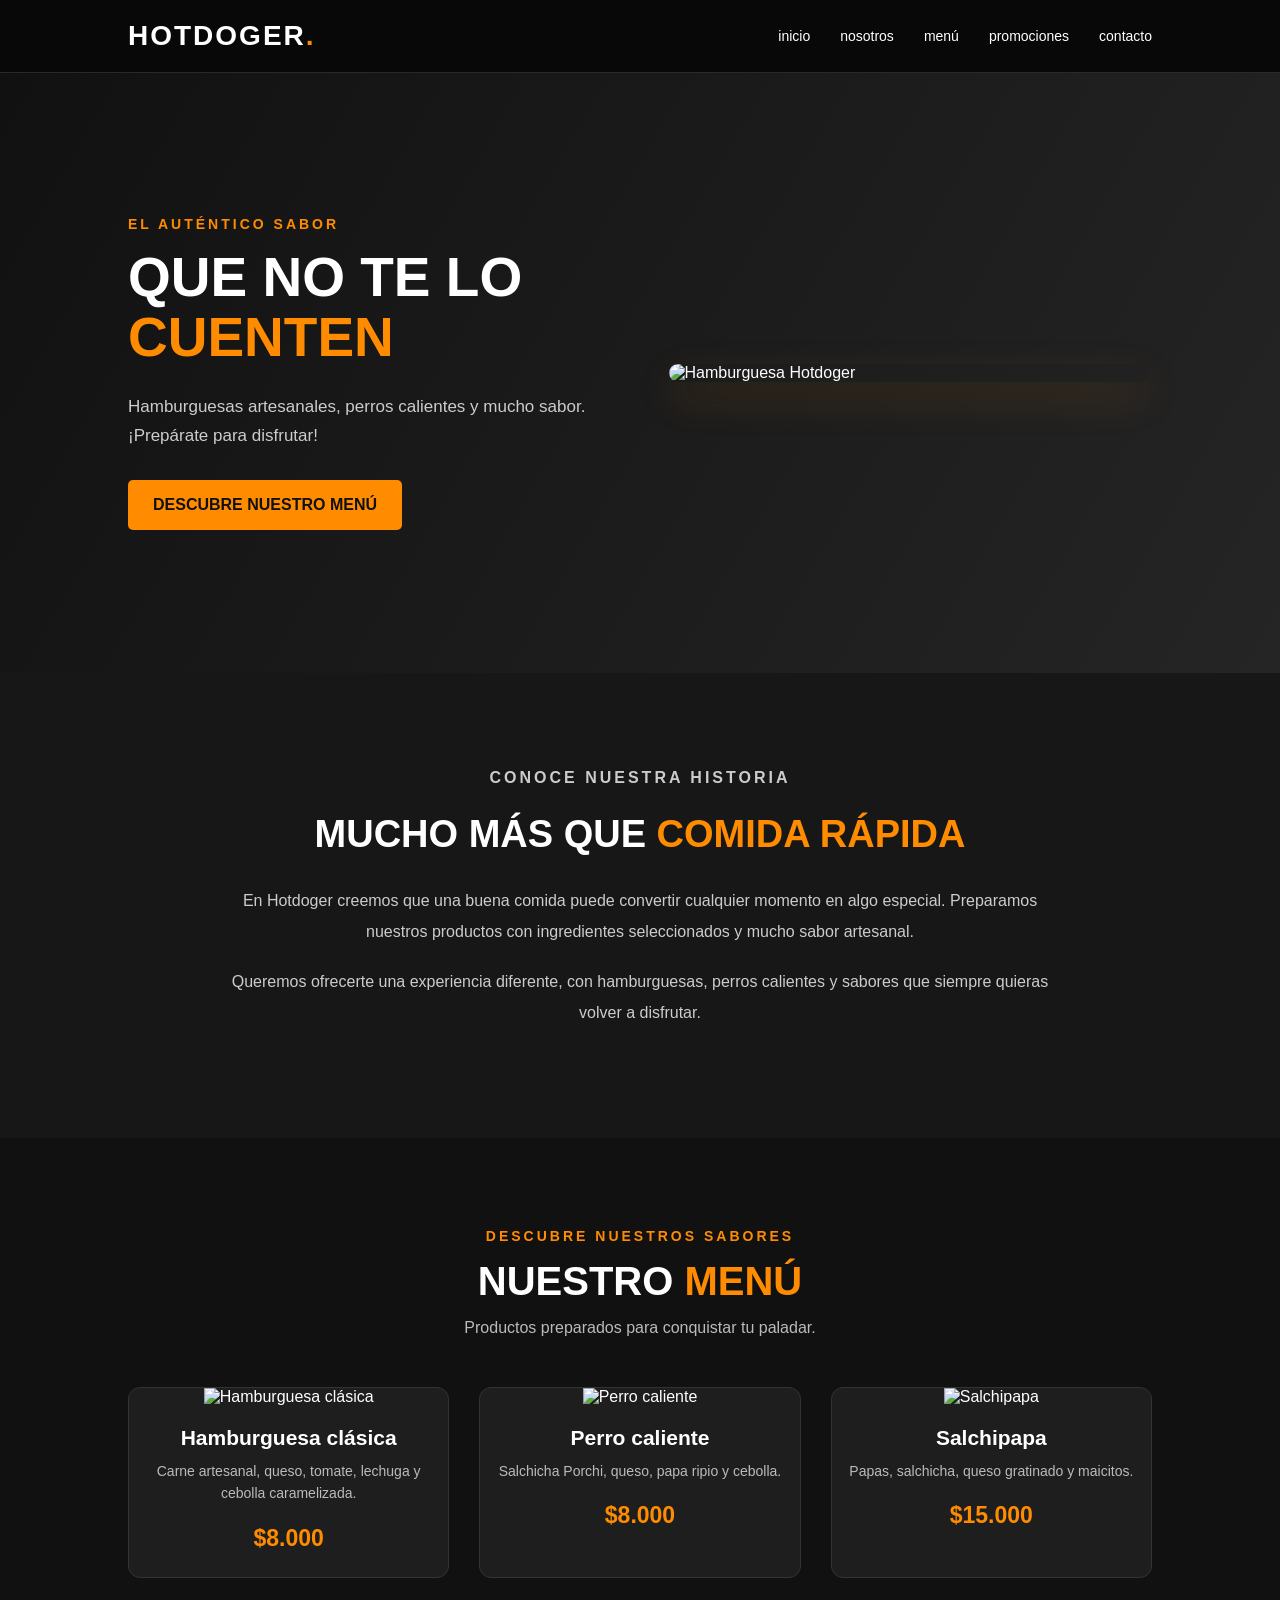
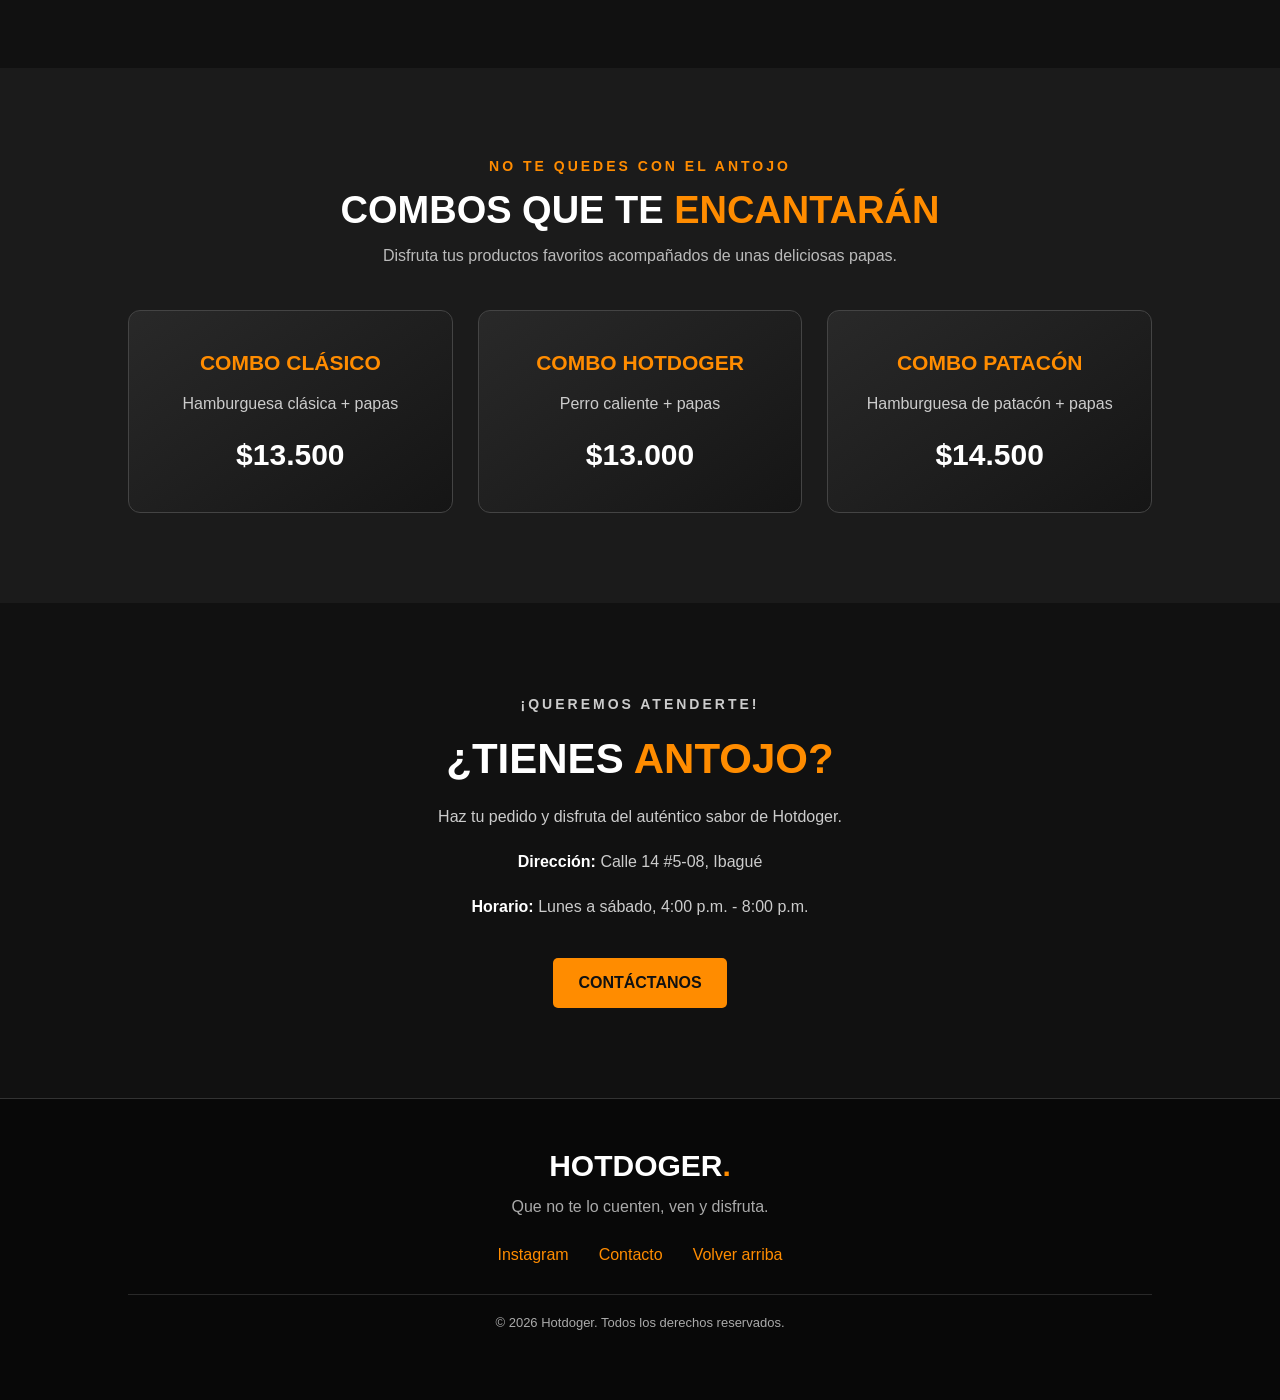
==== index/index.html @ 0bca0cd9 "Se agrega index.html y su .css" ====
<!DOCTYPE html>
<html lang="es">
<head>
    <meta charset="UTF-8">
    <meta name="viewport" content="width=device-width, initial-scale=1.0">
    <title>Hotdoger | Que no te lo cuenten</title>
    <link rel="stylesheet" href="estilos.css">
</head>
<body>
    <header>
        <nav class="navbar">
        <div class="logo">
        <h1>HOTDOGER<span>.</span></h1>
        </div>
        <ul nav class="nav-links">
            <li><a href="#inicio">inicio</a></li>
            <li><a href="#nosotros">nosotros</a></li>
             <li><a href="#menú">menú</a></li>
              <li><a href="#promociones">promociones</a></li>
               <li><a href="#contacto">contacto</a></li>

        </ul>
    

        </nav>

    </header>

<section id="inicio">

    <div class="hero-content">

        <p class="subtitulo">EL AUTÉNTICO SABOR</p>

        <h2>QUE NO TE LO <span>CUENTEN</span></h2>

        <p class="descripcion">
            Hamburguesas artesanales, perros calientes
            y mucho sabor. ¡Prepárate para disfrutar!
        </p>

        <a href="#menu" class="btn-principal">
            DESCUBRE NUESTRO MENÚ
        </a>

    </div>

    <div class="hero-image">
    <img src= "imagenes\hamburguesa.png"
    alt="Hamburguesa Hotdoger">
    </div>

</section>


<section id="nosotros">

    <div class="nosotros-contenido">

        <p class="subtitulo">CONOCE NUESTRA HISTORIA</p>

        <h2>MUCHO MÁS QUE <span>COMIDA RÁPIDA</span></h2>

        <p>
            En Hotdoger creemos que una buena comida
            puede convertir cualquier momento en algo especial.
            Preparamos nuestros productos con ingredientes
            seleccionados y mucho sabor artesanal.
        </p>

        <p>
            Queremos ofrecerte una experiencia diferente,
            con hamburguesas, perros calientes y sabores
            que siempre quieras volver a disfrutar.
        </p>

    </div>

</section>


<section id="menu">

    <div class="menu-titulo">

        <p class="subtitulo">DESCUBRE NUESTROS SABORES</p>

        <h2>NUESTRO <span>MENÚ</span></h2>

        <p>Productos preparados para conquistar tu paladar.</p>

    </div>

    <div class="menu-productos">

        <div class="producto">
            <img src="imagenes\hamburguesa 1.png" alt="Hamburguesa clásica">
            <h3>Hamburguesa clásica</h3>
            <p>Carne artesanal, queso, tomate, lechuga y cebolla caramelizada.</p>
            <h4>$8.000</h4>
        </div>

        <div class="producto">
            <img src="imagenes\perro.png" alt="Perro caliente">
            <h3>Perro caliente</h3>
            <p>Salchicha Porchi, queso, papa ripio y cebolla.</p>
            <h4>$8.000</h4>
        </div>

        <div class="producto">
            <img src="imagenes\salchipapa.png" alt="Salchipapa">
            <h3>Salchipapa</h3>
            <p>Papas, salchicha, queso gratinado y maicitos.</p>
            <h4>$15.000</h4>
        </div>

    </div>

</section>


<section id="promociones">

    <div class="promociones-titulo">

        <p class="subtitulo">NO TE QUEDES CON EL ANTOJO</p>

        <h2>COMBOS QUE TE <span>ENCANTARÁN</span></h2>

        <p>Disfruta tus productos favoritos acompañados de unas deliciosas papas.</p>

    </div>

    <div class="promociones-productos">

        <div class="promo">
            <h3>COMBO CLÁSICO</h3>
            <p>Hamburguesa clásica + papas</p>
            <h4>$13.500</h4>
        </div>

        <div class="promo">
            <h3>COMBO HOTDOGER</h3>
            <p>Perro caliente + papas</p>
            <h4>$13.000</h4>
        </div>

        <div class="promo">
            <h3>COMBO PATACÓN</h3>
            <p>Hamburguesa de patacón + papas</p>
            <h4>$14.500</h4>
        </div>

    </div>

</section>


<section id="contacto">

    <div class="contacto-contenido">

        <p class="subtitulo">¡QUEREMOS ATENDERTE!</p>

        <h2>¿TIENES <span>ANTOJO?</span></h2>

        <p>
            Haz tu pedido y disfruta del auténtico sabor
            de Hotdoger.
        </p>

        <p><strong>Dirección:</strong> Calle 14 #5-08, Ibagué</p>

        <p><strong>Horario:</strong> Lunes a sábado, 4:00 p.m. - 8:00 p.m.</p>

        <a href="https://wa.me/" class="btn-principal">
            CONTÁCTANOS
        </a>

    </div>

</section>

<footer>

    <div class="footer-contenido">

        <h2>HOTDOGER<span>.</span></h2>

        <p>Que no te lo cuenten, ven y disfruta.</p>

        <div class="footer-redes">
            <a href="https://www.instagram.com/hotdoger_iba/" target="_blank">Instagram</a>
            <a href="#contacto">Contacto</a>
            <a href="#inicio">Volver arriba</a>
        </div>

        <p class="copyright">
            © 2026 Hotdoger. Todos los derechos reservados.
        </p>

    </div>

</footer>

</body>
---- index/estilos.css ----
/* =================================
   CONFIGURACION GENERAL
================================= */

* {
    margin: 0;
    padding: 0;
    box-sizing: border-box;
}

html {
    scroll-behavior: smooth;
}

body {
    font-family: Arial, sans-serif;
    background-color: #111;
    color: #fff;
}

a {
    text-decoration: none;
}

section {
    padding: 90px 10%;
}

.subtitulo {
    color: #ff8c00;
    font-size: 14px;
    font-weight: bold;
    letter-spacing: 3px;
    margin-bottom: 15px;
}

h2 span,
h1 span {
    color: #ff8c00;
}

/* =================================
   ENCABEZADO
================================= */

header {
    width: 100%;
    background-color: #080808;
    padding: 20px 10%;
    position: sticky;
    top: 0;
    z-index: 1000;
    border-bottom: 1px solid #292929;
}

.navbar {
    display: flex;
    justify-content: space-between;
    align-items: center;
}

.logo h1 {
    font-size: 28px;
    font-weight: 900;
    letter-spacing: 2px;
}

.nav-links {
    display: flex;
    list-style: none;
    gap: 30px;
}

.nav-links a {
    color: white;
    font-size: 14px;
    transition: 0.3s;
}

.nav-links a:hover {
    color: #ff8c00;
}

.btn-pedir {
    background-color: #ff8c00;
    color: #111;
    padding: 12px 22px;
    border-radius: 5px;
    font-weight: bold;
    transition: 0.3s;
}

.btn-pedir:hover {
    background-color: #fff;
}

/* =================================
   INICIO
================================= */

#inicio {
    min-height: 600px;
    display: flex;
    align-items: center;
    justify-content: space-between;
    gap: 50px;
    background: linear-gradient(120deg, #111, #252525);
}

.hero-content {
    flex: 1;
}

.hero-content h2 {
    font-size: 55px;
    font-weight: 900;
    line-height: 1.1;
    margin-bottom: 25px;
}

.descripcion {
    color: #ccc;
    font-size: 17px;
    line-height: 1.7;
    margin-bottom: 30px;
}

.btn-principal {
    display: inline-block;
    background-color: #ff8c00;
    color: #111;
    padding: 16px 25px;
    border-radius: 5px;
    font-weight: bold;
    transition: 0.3s;
}

.btn-principal:hover {
    background-color: white;
    transform: translateY(-3px);
}

.hero-image {
    flex: 1;
    display: flex;
    justify-content: center;
}

.hero-image img {
    width: 100%;
    max-width: 480px;
    border-radius: 20px;
    object-fit: cover;
    box-shadow: 0 15px 40px rgba(255, 140, 0, 0.15);
}

/* =================================
   NOSOTROS
================================= */

#nosotros {
    background-color: #171717;
    text-align: center;
}

.nosotros-contenido {
    max-width: 850px;
    margin: auto;
}

.nosotros-contenido h2 {
    font-size: 38px;
    margin-bottom: 30px;
}

.nosotros-contenido p {
    color: #ccc;
    font-size: 16px;
    line-height: 1.9;
    margin-bottom: 20px;
}

/* =================================
   MENU
================================= */

#menu {
    background-color: #111;
    text-align: center;
}

.menu-titulo {
    margin-bottom: 50px;
}

.menu-titulo h2 {
    font-size: 40px;
    margin-bottom: 15px;
}

.menu-titulo > p:last-child {
    color: #bbb;
}

.menu-productos {
    display: grid;
    grid-template-columns: repeat(3, 1fr);
    gap: 30px;
}

.producto {
    background-color: #1e1e1e;
    border-radius: 12px;
    overflow: hidden;
    padding-bottom: 25px;
    transition: 0.3s;
    border: 1px solid #333;
}

.producto:hover {
    transform: translateY(-10px);
    border-color: #ff8c00;
}

.producto img {
    width: 100%;
    height: 220px;
    object-fit: cover;
}

.producto h3 {
    font-size: 21px;
    margin: 20px 10px 10px;
}

.producto p {
    color: #bbb;
    font-size: 14px;
    line-height: 1.6;
    padding: 0 15px;
}

.producto h4 {
    color: #ff8c00;
    font-size: 23px;
    margin-top: 20px;
}

/* =================================
   PROMOCIONES
================================= */

#promociones {
    background-color: #1b1b1b;
    text-align: center;
}

.promociones-titulo {
    margin-bottom: 45px;
}

.promociones-titulo h2 {
    font-size: 38px;
    margin-bottom: 15px;
}

.promociones-titulo > p:last-child {
    color: #bbb;
}

.promociones-productos {
    display: grid;
    grid-template-columns: repeat(3, 1fr);
    gap: 25px;
}

.promo {
    background: linear-gradient(145deg, #292929, #151515);
    padding: 40px 20px;
    border-radius: 12px;
    border: 1px solid #444;
    transition: 0.3s;
}

.promo:hover {
    border-color: #ff8c00;
    transform: translateY(-8px);
}

.promo h3 {
    color: #ff8c00;
    font-size: 21px;
    margin-bottom: 20px;
}

.promo p {
    color: #ccc;
    margin-bottom: 25px;
}

.promo h4 {
    font-size: 30px;
    color: white;
}

/* =================================
   CONTACTO
================================= */

#contacto {
    background-color: #111;
    text-align: center;
}

.contacto-contenido {
    max-width: 750px;
    margin: auto;
}

.contacto-contenido h2 {
    font-size: 42px;
    margin-bottom: 20px;
}

.contacto-contenido p {
    color: #ccc;
    margin-bottom: 18px;
    line-height: 1.7;
}

.contacto-contenido strong {
    color: white;
}

.contacto-contenido .btn-principal {
    margin-top: 20px;
}

/* =================================
   FOOTER
================================= */

footer {
    background-color: #080808;
    padding: 50px 10%;
    text-align: center;
    border-top: 1px solid #333;
}

.footer-contenido h2 {
    font-size: 30px;
    margin-bottom: 15px;
}

.footer-contenido h2 span {
    color: #ff8c00;
}

.footer-contenido p {
    color: #aaa;
    margin-bottom: 20px;
}

.footer-redes {
    display: flex;
    justify-content: center;
    gap: 30px;
    margin: 30px 0;
}

.footer-redes a {
    color: #ff8c00;
    transition: 0.3s;
}

.footer-redes a:hover {
    color: white;
}

.copyright {
    font-size: 13px;
    border-top: 1px solid #292929;
    padding-top: 20px;
}

/* =================================
   ADAPTACION A CELULARES
================================= */

@media (max-width: 900px) {

    section {
        padding: 70px 5%;
    }

    .navbar {
        flex-direction: column;
        gap: 20px;
    }

    .nav-links {
        flex-wrap: wrap;
        justify-content: center;
        gap: 15px;
    }

    #inicio {
        flex-direction: column;
        text-align: center;
    }

    .hero-content h2 {
        font-size: 42px;
    }

    .hero-image img {
        max-width: 400px;
    }

    .menu-productos,
    .promociones-productos {
        grid-template-columns: repeat(2, 1fr);
    }
}

@media (max-width: 600px) {

    section {
        padding: 60px 6%;
    }

    .nav-links {
        gap: 12px;
    }

    .nav-links a {
        font-size: 12px;
    }

    .hero-content h2 {
        font-size: 35px;
    }

    .menu-productos,
    .promociones-productos {
        grid-template-columns: 1fr;
    }

    .menu-titulo h2,
    .promociones-titulo h2 {
        font-size: 30px;
    }

    .contacto-contenido h2 {
        font-size: 34px;
    }

    .footer-redes {
        flex-wrap: wrap;
        gap: 20px;
    }
}
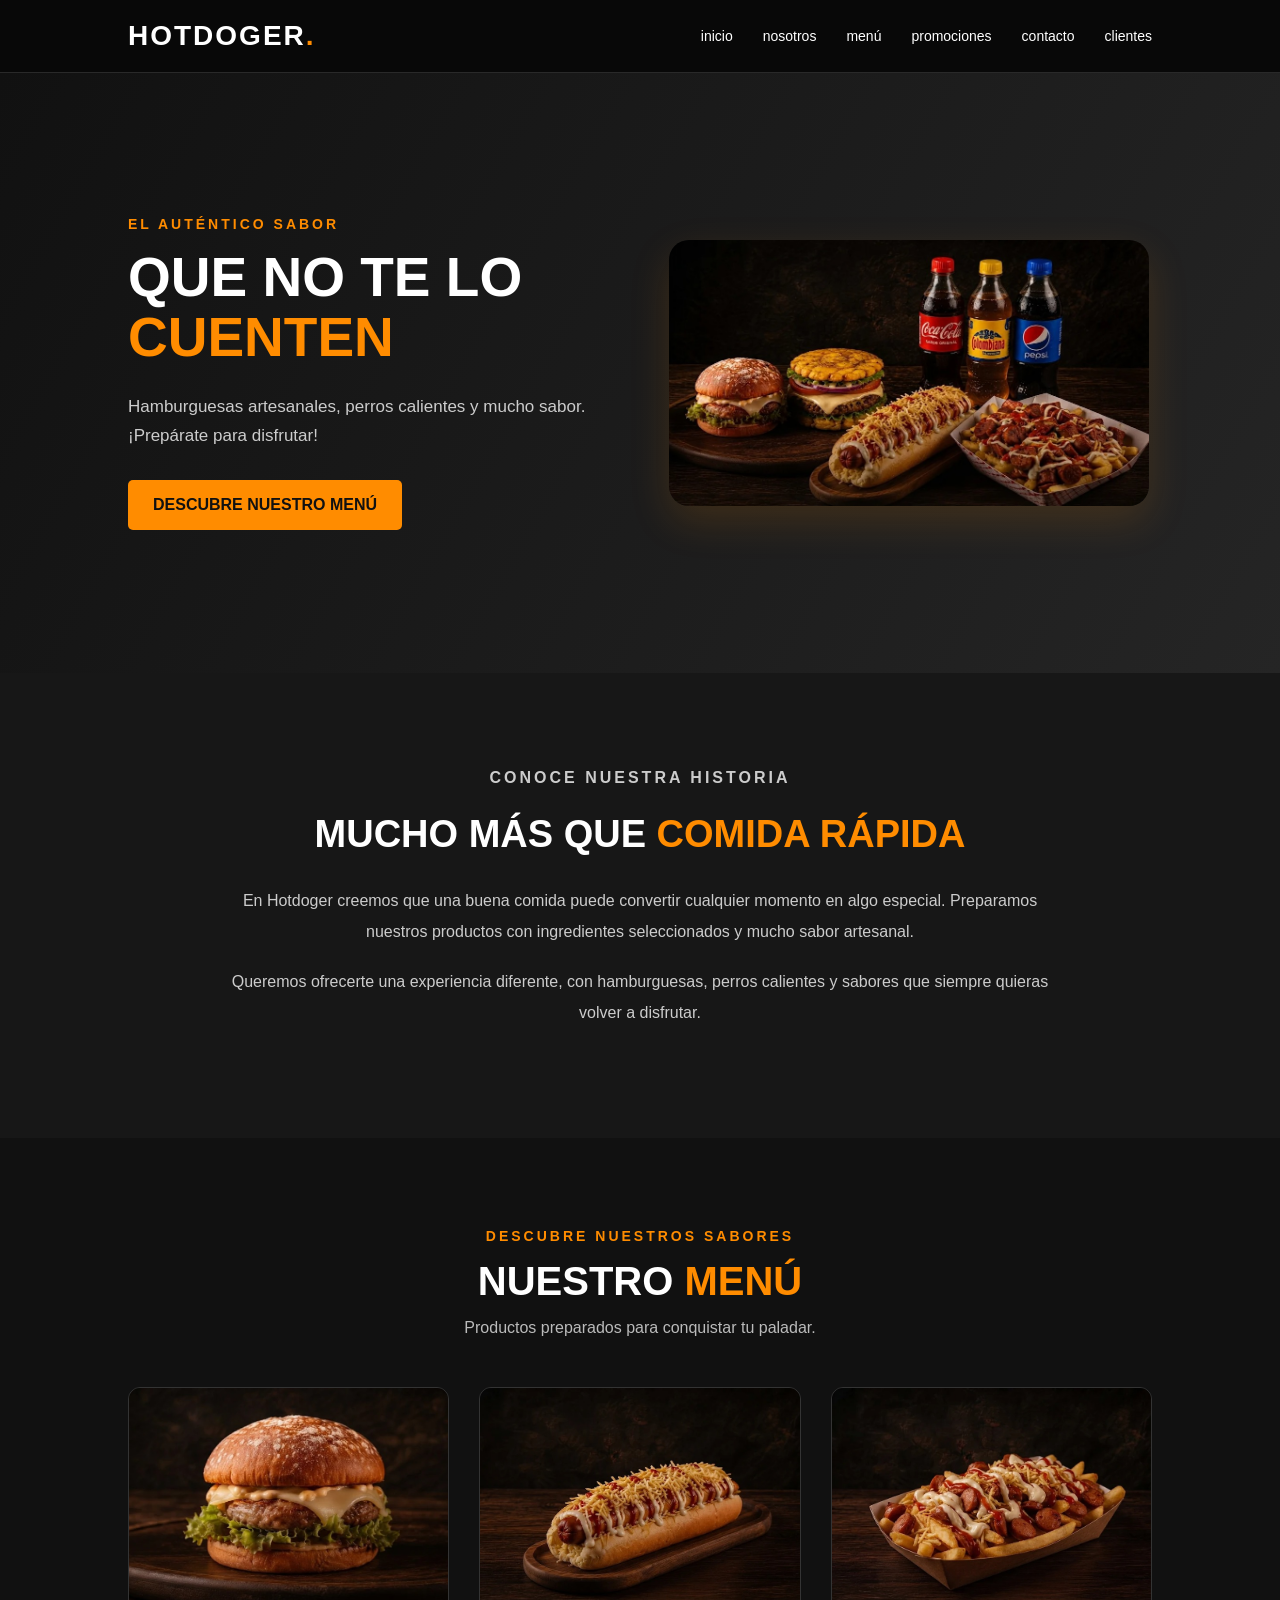
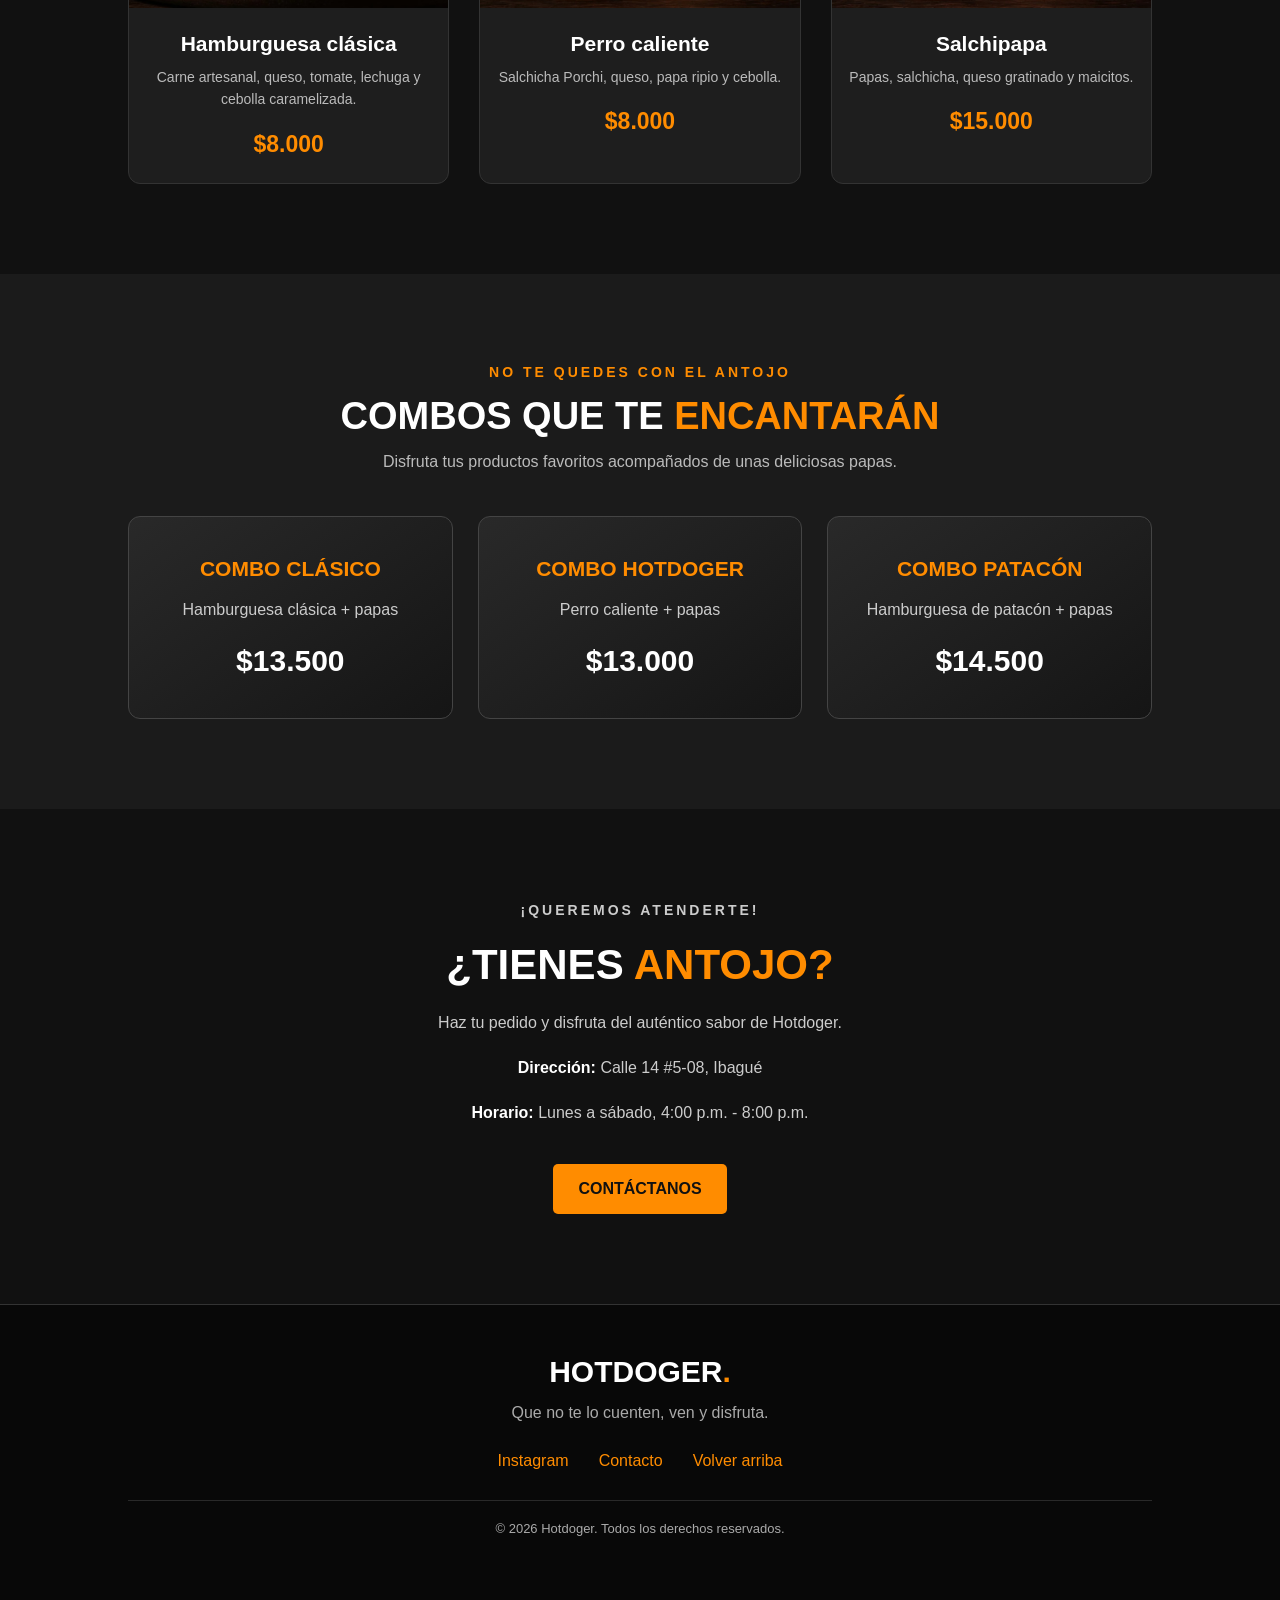
==== commit 9a3fa4b6: "Se sube version arreglada del index conectada con clientes" ====
--- a/index/index.html
+++ b/index/index.html
@@ -4,7 +4,7 @@
     <meta charset="UTF-8">
     <meta name="viewport" content="width=device-width, initial-scale=1.0">
     <title>Hotdoger | Que no te lo cuenten</title>
-    <link rel="stylesheet" href="estilos.css">
+    <link rel="stylesheet" href="css_index/estilos.css">
 </head>
 <body>
     <header>
@@ -12,12 +12,13 @@
         <div class="logo">
         <h1>HOTDOGER<span>.</span></h1>
         </div>
-        <ul nav class="nav-links">
+        <ul class="nav-links">
             <li><a href="#inicio">inicio</a></li>
             <li><a href="#nosotros">nosotros</a></li>
-             <li><a href="#menú">menú</a></li>
+             <li><a href="#menu">menú</a></li>
               <li><a href="#promociones">promociones</a></li>
                <li><a href="#contacto">contacto</a></li>
+            <li><a href="../clientes/clientes.html">clientes</a></li>
 
         </ul>
     
@@ -46,7 +47,7 @@
     </div>
 
     <div class="hero-image">
-    <img src= "imagenes\hamburguesa.png"
+    <img src= "imagenes/hamburguesa.png"
     alt="Hamburguesa Hotdoger">
     </div>
 
@@ -94,21 +95,21 @@
     <div class="menu-productos">
 
         <div class="producto">
-            <img src="imagenes\hamburguesa 1.png" alt="Hamburguesa clásica">
+            <img src="imagenes/hamburguesa 1.png" alt="Hamburguesa clásica">
             <h3>Hamburguesa clásica</h3>
             <p>Carne artesanal, queso, tomate, lechuga y cebolla caramelizada.</p>
             <h4>$8.000</h4>
         </div>
 
         <div class="producto">
-            <img src="imagenes\perro.png" alt="Perro caliente">
+            <img src="imagenes/perro.png" alt="Perro caliente">
             <h3>Perro caliente</h3>
             <p>Salchicha Porchi, queso, papa ripio y cebolla.</p>
             <h4>$8.000</h4>
         </div>
 
         <div class="producto">
-            <img src="imagenes\salchipapa.png" alt="Salchipapa">
+            <img src="imagenes/salchipapa.png" alt="Salchipapa">
             <h3>Salchipapa</h3>
             <p>Papas, salchicha, queso gratinado y maicitos.</p>
             <h4>$15.000</h4>
--- a/index/css_index/estilos.css
+++ b/index/css_index/estilos.css
@@ -0,0 +1,463 @@
+
+/* =================================
+   CONFIGURACION GENERAL
+================================= */
+
+* {
+    margin: 0;
+    padding: 0;
+    box-sizing: border-box;
+}
+
+html {
+    scroll-behavior: smooth;
+}
+
+body {
+    font-family: Arial, sans-serif;
+    background-color: #111;
+    color: #fff;
+}
+
+a {
+    text-decoration: none;
+}
+
+section {
+    padding: 90px 10%;
+}
+
+.subtitulo {
+    color: #ff8c00;
+    font-size: 14px;
+    font-weight: bold;
+    letter-spacing: 3px;
+    margin-bottom: 15px;
+}
+
+h2 span,
+h1 span {
+    color: #ff8c00;
+}
+
+/* =================================
+   ENCABEZADO
+================================= */
+
+header {
+    width: 100%;
+    background-color: #080808;
+    padding: 20px 10%;
+    position: sticky;
+    top: 0;
+    z-index: 1000;
+    border-bottom: 1px solid #292929;
+}
+
+.navbar {
+    display: flex;
+    justify-content: space-between;
+    align-items: center;
+}
+
+.logo h1 {
+    font-size: 28px;
+    font-weight: 900;
+    letter-spacing: 2px;
+}
+
+.nav-links {
+    display: flex;
+    list-style: none;
+    gap: 30px;
+}
+
+.nav-links a {
+    color: white;
+    font-size: 14px;
+    transition: 0.3s;
+}
+
+.nav-links a:hover {
+    color: #ff8c00;
+}
+
+.btn-pedir {
+    background-color: #ff8c00;
+    color: #111;
+    padding: 12px 22px;
+    border-radius: 5px;
+    font-weight: bold;
+    transition: 0.3s;
+}
+
+.btn-pedir:hover {
+    background-color: #fff;
+}
+
+/* =================================
+   INICIO
+================================= */
+
+#inicio {
+    min-height: 600px;
+    display: flex;
+    align-items: center;
+    justify-content: space-between;
+    gap: 50px;
+    background: linear-gradient(120deg, #111, #252525);
+}
+
+.hero-content {
+    flex: 1;
+}
+
+.hero-content h2 {
+    font-size: 55px;
+    font-weight: 900;
+    line-height: 1.1;
+    margin-bottom: 25px;
+}
+
+.descripcion {
+    color: #ccc;
+    font-size: 17px;
+    line-height: 1.7;
+    margin-bottom: 30px;
+}
+
+.btn-principal {
+    display: inline-block;
+    background-color: #ff8c00;
+    color: #111;
+    padding: 16px 25px;
+    border-radius: 5px;
+    font-weight: bold;
+    transition: 0.3s;
+}
+
+.btn-principal:hover {
+    background-color: white;
+    transform: translateY(-3px);
+}
+
+.hero-image {
+    flex: 1;
+    display: flex;
+    justify-content: center;
+}
+
+.hero-image img {
+    width: 100%;
+    max-width: 480px;
+    border-radius: 20px;
+    object-fit: cover;
+    box-shadow: 0 15px 40px rgba(255, 140, 0, 0.15);
+}
+
+/* =================================
+   NOSOTROS
+================================= */
+
+#nosotros {
+    background-color: #171717;
+    text-align: center;
+}
+
+.nosotros-contenido {
+    max-width: 850px;
+    margin: auto;
+}
+
+.nosotros-contenido h2 {
+    font-size: 38px;
+    margin-bottom: 30px;
+}
+
+.nosotros-contenido p {
+    color: #ccc;
+    font-size: 16px;
+    line-height: 1.9;
+    margin-bottom: 20px;
+}
+
+/* =================================
+   MENU
+================================= */
+
+#menu {
+    background-color: #111;
+    text-align: center;
+}
+
+.menu-titulo {
+    margin-bottom: 50px;
+}
+
+.menu-titulo h2 {
+    font-size: 40px;
+    margin-bottom: 15px;
+}
+
+.menu-titulo > p:last-child {
+    color: #bbb;
+}
+
+.menu-productos {
+    display: grid;
+    grid-template-columns: repeat(3, 1fr);
+    gap: 30px;
+}
+
+.producto {
+    background-color: #1e1e1e;
+    border-radius: 12px;
+    overflow: hidden;
+    padding-bottom: 25px;
+    transition: 0.3s;
+    border: 1px solid #333;
+}
+
+.producto:hover {
+    transform: translateY(-10px);
+    border-color: #ff8c00;
+}
+
+.producto img {
+    width: 100%;
+    height: 220px;
+    object-fit: cover;
+}
+
+.producto h3 {
+    font-size: 21px;
+    margin: 20px 10px 10px;
+}
+
+.producto p {
+    color: #bbb;
+    font-size: 14px;
+    line-height: 1.6;
+    padding: 0 15px;
+}
+
+.producto h4 {
+    color: #ff8c00;
+    font-size: 23px;
+    margin-top: 20px;
+}
+
+/* =================================
+   PROMOCIONES
+================================= */
+
+#promociones {
+    background-color: #1b1b1b;
+    text-align: center;
+}
+
+.promociones-titulo {
+    margin-bottom: 45px;
+}
+
+.promociones-titulo h2 {
+    font-size: 38px;
+    margin-bottom: 15px;
+}
+
+.promociones-titulo > p:last-child {
+    color: #bbb;
+}
+
+.promociones-productos {
+    display: grid;
+    grid-template-columns: repeat(3, 1fr);
+    gap: 25px;
+}
+
+.promo {
+    background: linear-gradient(145deg, #292929, #151515);
+    padding: 40px 20px;
+    border-radius: 12px;
+    border: 1px solid #444;
+    transition: 0.3s;
+}
+
+.promo:hover {
+    border-color: #ff8c00;
+    transform: translateY(-8px);
+}
+
+.promo h3 {
+    color: #ff8c00;
+    font-size: 21px;
+    margin-bottom: 20px;
+}
+
+.promo p {
+    color: #ccc;
+    margin-bottom: 25px;
+}
+
+.promo h4 {
+    font-size: 30px;
+    color: white;
+}
+
+/* =================================
+   CONTACTO
+================================= */
+
+#contacto {
+    background-color: #111;
+    text-align: center;
+}
+
+.contacto-contenido {
+    max-width: 750px;
+    margin: auto;
+}
+
+.contacto-contenido h2 {
+    font-size: 42px;
+    margin-bottom: 20px;
+}
+
+.contacto-contenido p {
+    color: #ccc;
+    margin-bottom: 18px;
+    line-height: 1.7;
+}
+
+.contacto-contenido strong {
+    color: white;
+}
+
+.contacto-contenido .btn-principal {
+    margin-top: 20px;
+}
+
+/* =================================
+   FOOTER
+================================= */
+
+footer {
+    background-color: #080808;
+    padding: 50px 10%;
+    text-align: center;
+    border-top: 1px solid #333;
+}
+
+.footer-contenido h2 {
+    font-size: 30px;
+    margin-bottom: 15px;
+}
+
+.footer-contenido h2 span {
+    color: #ff8c00;
+}
+
+.footer-contenido p {
+    color: #aaa;
+    margin-bottom: 20px;
+}
+
+.footer-redes {
+    display: flex;
+    justify-content: center;
+    gap: 30px;
+    margin: 30px 0;
+}
+
+.footer-redes a {
+    color: #ff8c00;
+    transition: 0.3s;
+}
+
+.footer-redes a:hover {
+    color: white;
+}
+
+.copyright {
+    font-size: 13px;
+    border-top: 1px solid #292929;
+    padding-top: 20px;
+}
+
+/* =================================
+   ADAPTACION A CELULARES
+================================= */
+
+@media (max-width: 900px) {
+
+    section {
+        padding: 70px 5%;
+    }
+
+    .navbar {
+        flex-direction: column;
+        gap: 20px;
+    }
+
+    .nav-links {
+        flex-wrap: wrap;
+        justify-content: center;
+        gap: 15px;
+    }
+
+    #inicio {
+        flex-direction: column;
+        text-align: center;
+    }
+
+    .hero-content h2 {
+        font-size: 42px;
+    }
+
+    .hero-image img {
+        max-width: 400px;
+    }
+
+    .menu-productos,
+    .promociones-productos {
+        grid-template-columns: repeat(2, 1fr);
+    }
+}
+
+@media (max-width: 600px) {
+
+    section {
+        padding: 60px 6%;
+    }
+
+    .nav-links {
+        gap: 12px;
+    }
+
+    .nav-links a {
+        font-size: 12px;
+    }
+
+    .hero-content h2 {
+        font-size: 35px;
+    }
+
+    .menu-productos,
+    .promociones-productos {
+        grid-template-columns: 1fr;
+    }
+
+    .menu-titulo h2,
+    .promociones-titulo h2 {
+        font-size: 30px;
+    }
+
+    .contacto-contenido h2 {
+        font-size: 34px;
+    }
+
+    .footer-redes {
+        flex-wrap: wrap;
+        gap: 20px;
+    }
+}
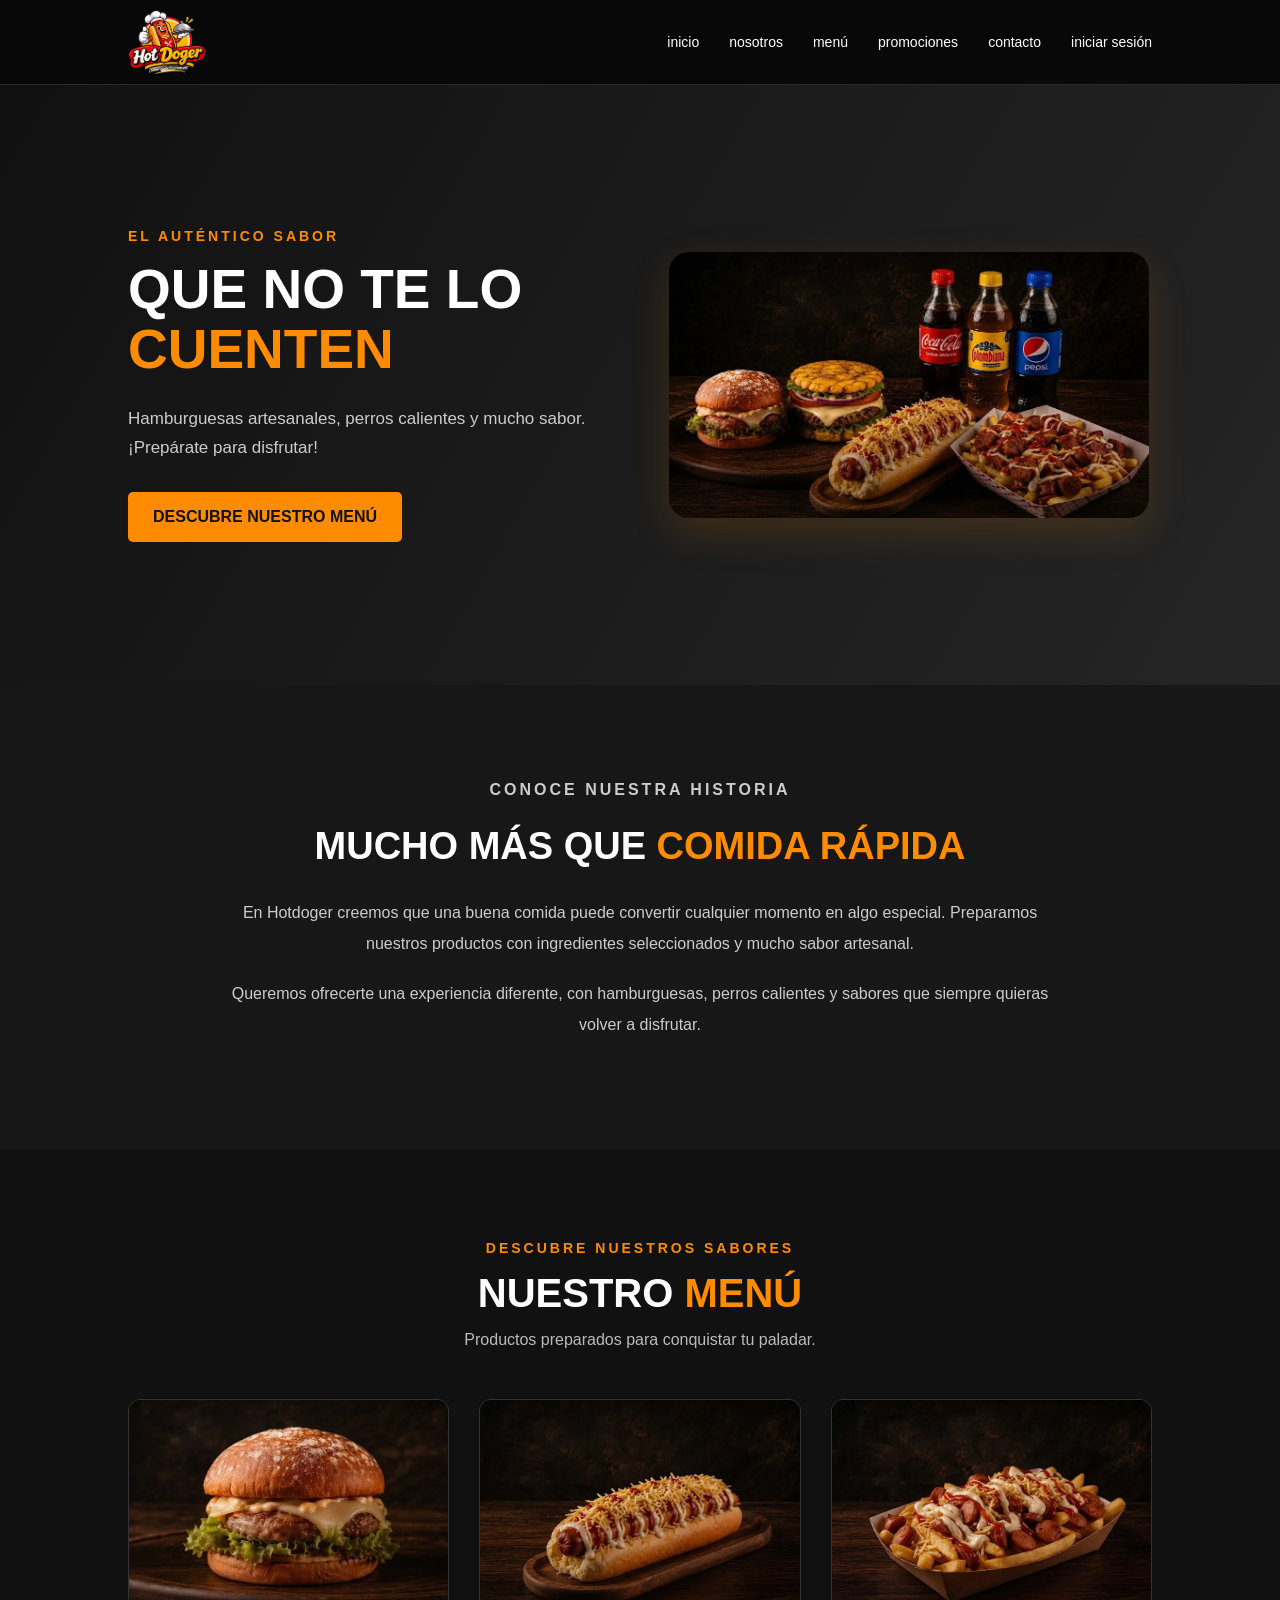
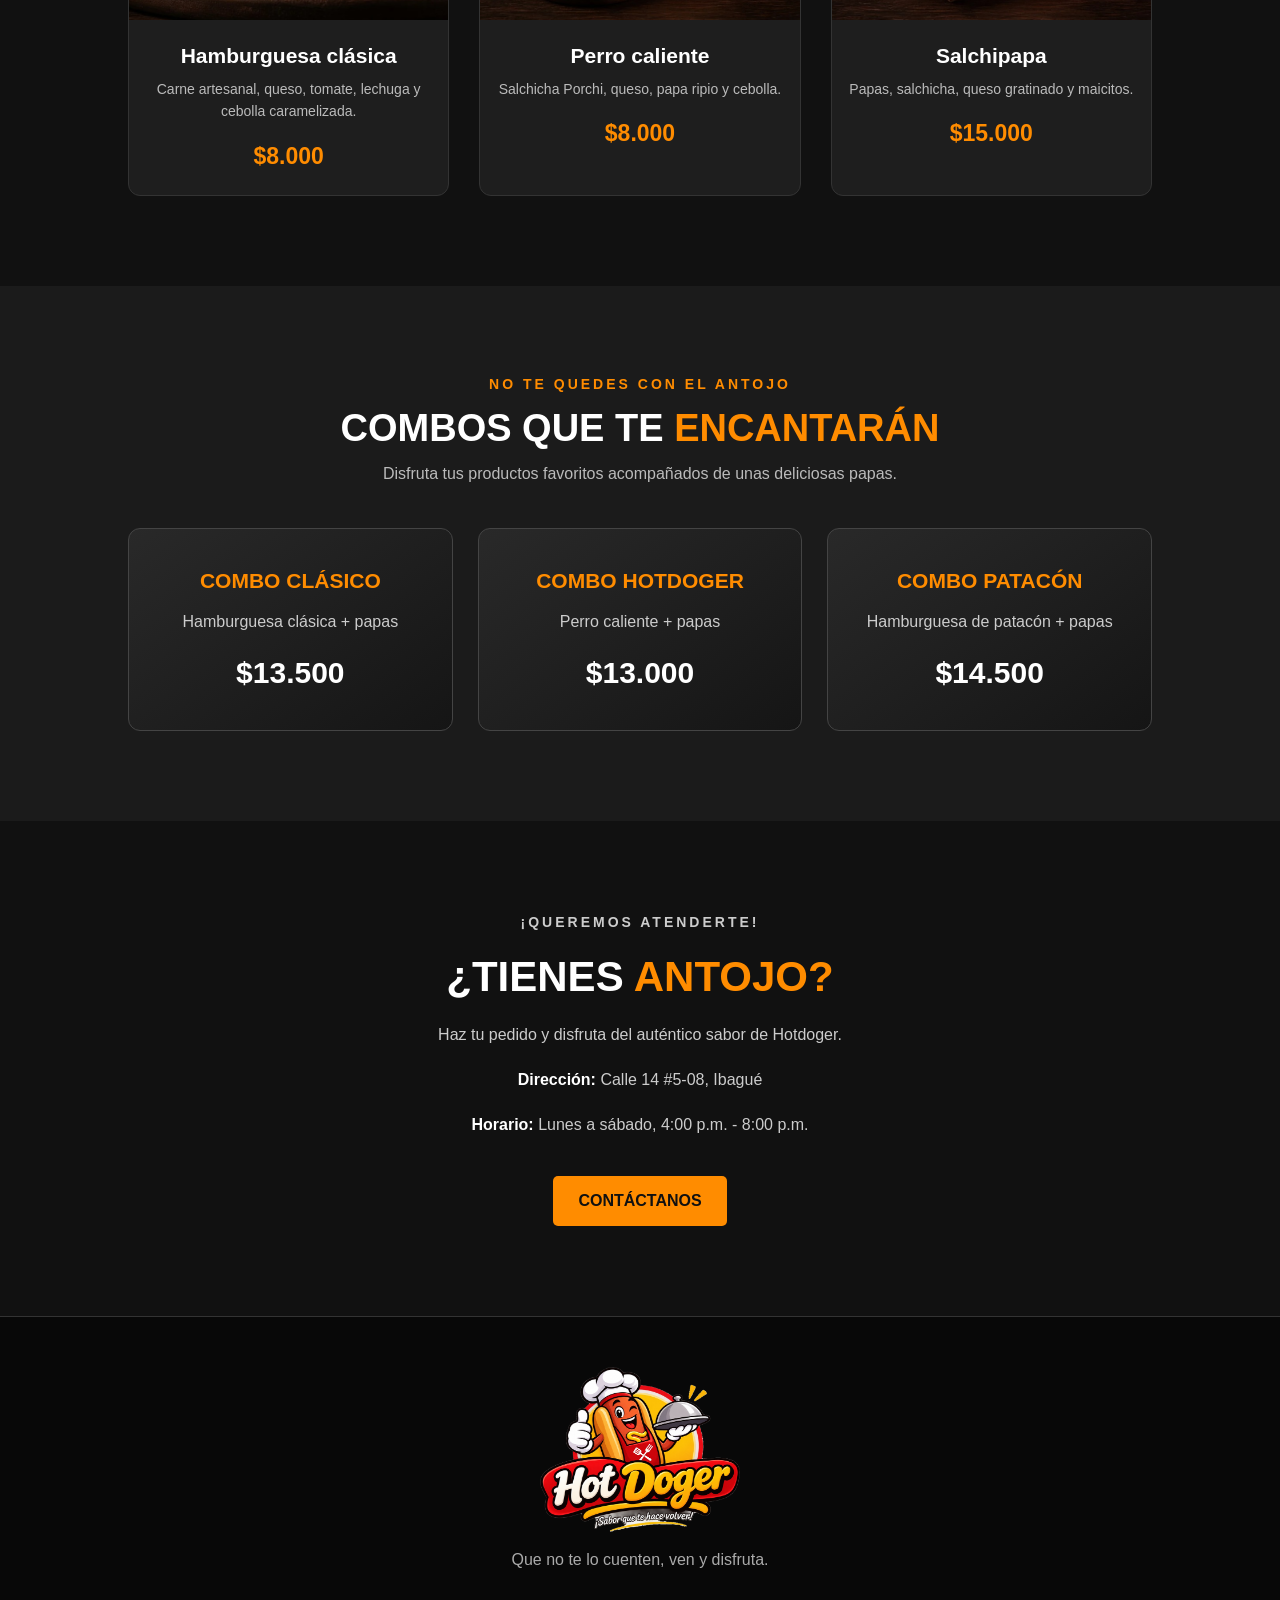
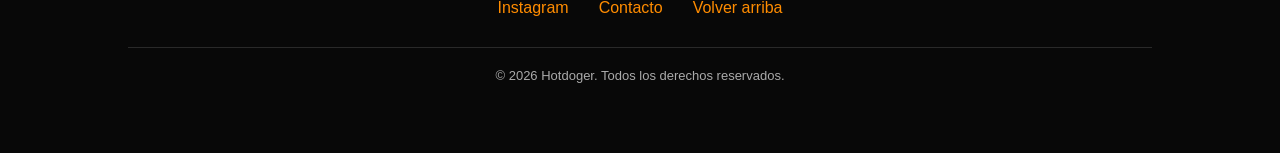
==== commit 3f54f6d5: "Se agrega el iniciar sesion y el logo para todas las paginas" ====
--- a/index/index.html
+++ b/index/index.html
@@ -10,7 +10,7 @@
     <header>
         <nav class="navbar">
         <div class="logo">
-        <h1>HOTDOGER<span>.</span></h1>
+        <h1><a href="#inicio"><img src="imagenes/logo.png" alt="Hotdoger - Sabor que te hace volver"></a></h1>
         </div>
         <ul class="nav-links">
             <li><a href="#inicio">inicio</a></li>
@@ -18,7 +18,7 @@
              <li><a href="#menu">menú</a></li>
               <li><a href="#promociones">promociones</a></li>
                <li><a href="#contacto">contacto</a></li>
-            <li><a href="../clientes/clientes.html">clientes</a></li>
+            <li><a href="../clientes/iniciar_sesion.html">iniciar sesión</a></li>
 
         </ul>
     
@@ -186,7 +186,7 @@
 
     <div class="footer-contenido">
 
-        <h2>HOTDOGER<span>.</span></h2>
+        <img src="imagenes/logo.png" alt="Hotdoger" class="footer-logo">
 
         <p>Que no te lo cuenten, ven y disfruta.</p>
 
--- a/index/css_index/estilos.css
+++ b/index/css_index/estilos.css
@@ -461,3 +461,39 @@
         gap: 20px;
     }
 }
+
+
+/* =================================
+   LOGO
+================================= */
+
+header {
+    padding: 10px 10%;
+}
+
+.logo img {
+    height: 64px;
+    width: auto;
+    display: block;
+    transition: 0.3s;
+}
+
+.logo img:hover {
+    transform: scale(1.06);
+}
+
+.footer-logo {
+    width: 200px;
+    max-width: 100%;
+    margin-bottom: 15px;
+}
+
+@media (max-width: 600px) {
+    .logo img {
+        height: 54px;
+    }
+
+    .footer-logo {
+        width: 160px;
+    }
+}
